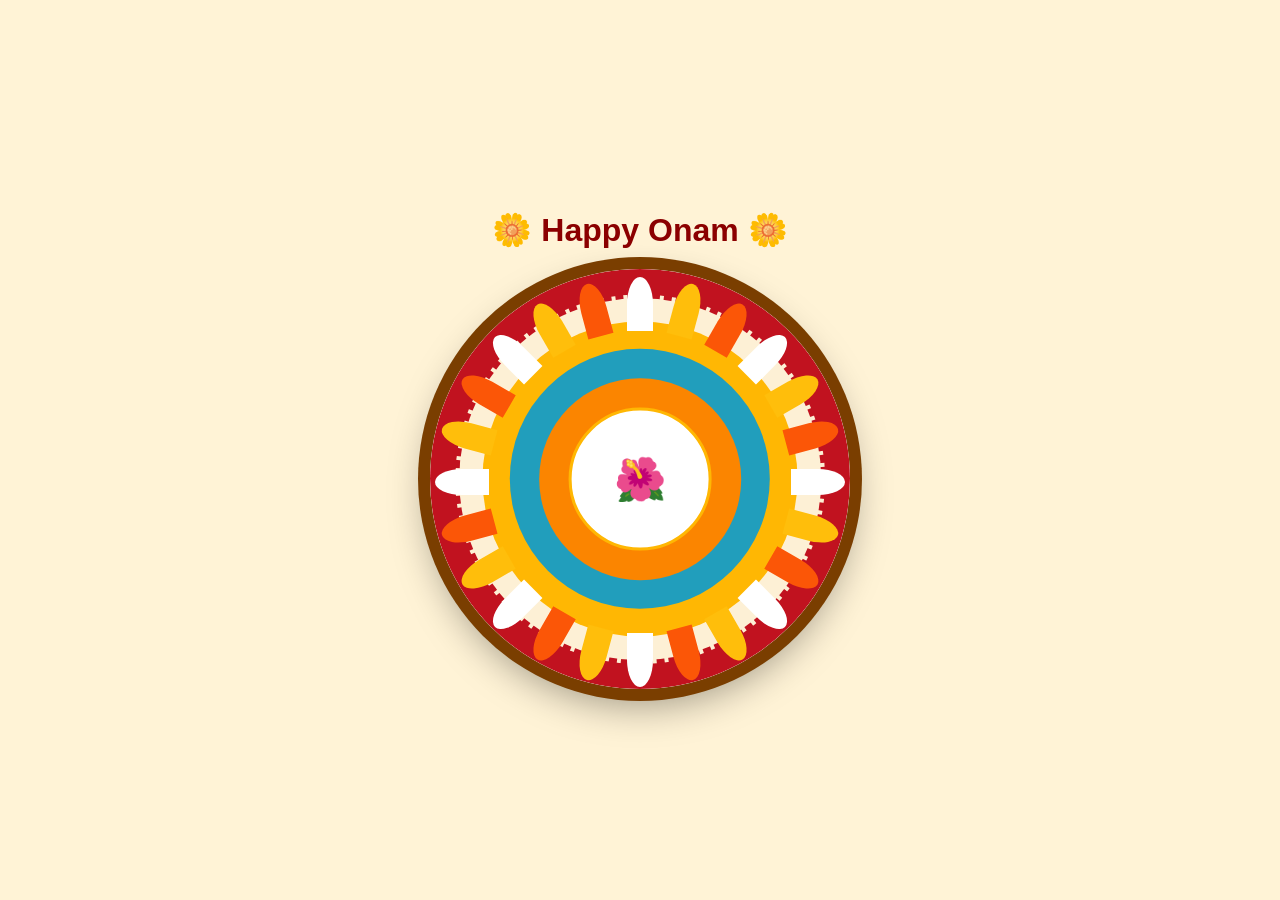
==== index.html @ 51d66acb "Rename pookalam.html to index.html" ====
<!DOCTYPE html>
<html lang="en">
<head>
<meta charset="UTF-8">
<meta name="viewport" content="width=device-width, initial-scale=1.0">
<title>Happy Onam</title>
<style>
    * { margin: 0; padding: 0; box-sizing: border-box; }
  body {
    background: #FFF3D6;
    height: 100vh;
    display: flex;
    flex-direction: column;
    justify-content: center;
    align-items: center;
    font-family: Arial, sans-serif;
  }
  h1 {
    color: #8B0000;
    margin-bottom: 20px;
    font-size: 32px;
  }
  .pookalam {
    width: 420px;
    height: 420px;
    border-radius: 50%;
    position: relative;
    background: #fff;
    box-shadow: 0 0 0 12px #7a3e00, 0 15px 40px rgba(0,0,0,0.4);
    overflow: hidden;
  }
  .layer {
    position: absolute;
    border-radius: 50%;
    top: 50%;
    left: 50%;
    transform: translate(-50%, -50%);
  }
  .l1 { width: 100%; height: 100%; background: #C1121F; }
  .l2 { width: 88%; height: 88%; background: #FDF0D5; border: 4px dashed #C1121F; }
  .l3 { width: 75%; height: 75%; background: #FFB703; }
  .l4 { width: 62%; height: 62%; background: #219EBC; }
  .l5 { width: 48%; height: 48%; background: #FB8500; }
  .l6 { width: 34%; height: 34%; background: #fff; display: flex; align-items: center; justify-content: center; font-size: 42px; border: 3px solid #FFB703; }
  
  .petals {
    position: absolute;
    width: 100%;
    height: 100%;
    top: 0; left: 0;
  }
  .petals i {
    position: absolute;
    width: 26px;
    height: 54px;
    background: white;
    left: 50%;
    top: 2%;
    border-radius: 100% 100% 0 0;
    transform-origin: 50% 205px;
  }
</style>
</head>
<body>

<h1>🌼 Happy Onam 🌼</h1>

<div class="pookalam">
  <div class="layer l1"></div>
  <div class="layer l2"></div>
  <div class="layer l3"></div>
  <div class="layer l4"></div>
  <div class="layer l5"></div>
  <div class="layer l6">🌺</div>
  <div class="petals" id="petals"></div>
</div>

<script>
  const box = document.getElementById('petals');
  const colors = ['#ffffff', '#ffbe0b', '#fb5607'];
  for (let i = 0; i < 24; i++) {
    let p = document.createElement('i');
    p.style.transform = `translateX(-50%) rotate(${i * 15}deg)`;
    p.style.background = colors[i % 3];
    box.appendChild(p);
  }
</script>

</body>
</html>
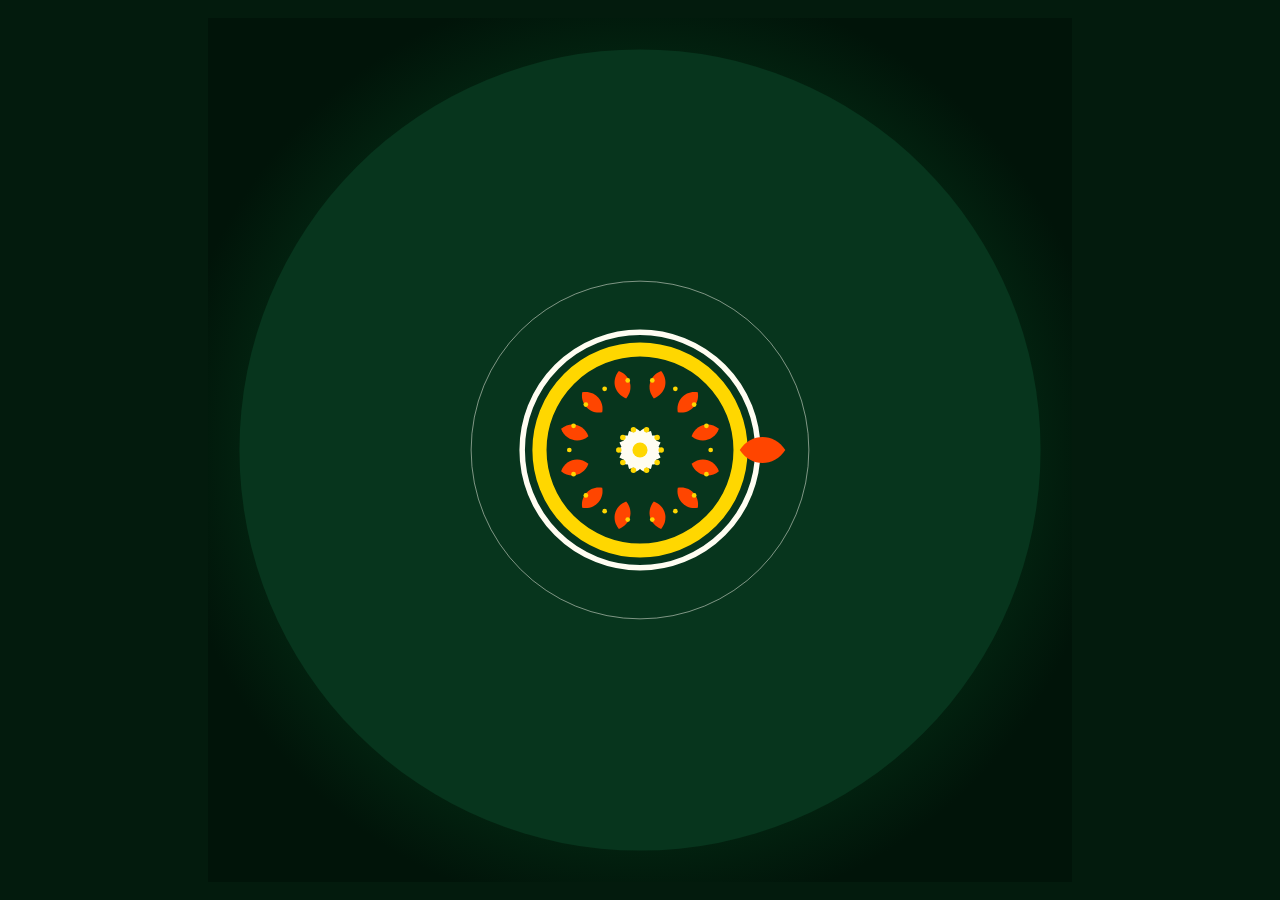
==== commit 6602c34f: "Rename pookalam.html to index.html for main deployment" ====
--- a/index.html
+++ b/index.html
@@ -1,90 +1,14 @@
 <!DOCTYPE html>
 <html lang="en">
 <head>
-<meta charset="UTF-8">
-<meta name="viewport" content="width=device-width, initial-scale=1.0">
-<title>Happy Onam</title>
-<style>
-    * { margin: 0; padding: 0; box-sizing: border-box; }
-  body {
-    background: #FFF3D6;
-    height: 100vh;
-    display: flex;
-    flex-direction: column;
-    justify-content: center;
-    align-items: center;
-    font-family: Arial, sans-serif;
-  }
-  h1 {
-    color: #8B0000;
-    margin-bottom: 20px;
-    font-size: 32px;
-  }
-  .pookalam {
-    width: 420px;
-    height: 420px;
-    border-radius: 50%;
-    position: relative;
-    background: #fff;
-    box-shadow: 0 0 0 12px #7a3e00, 0 15px 40px rgba(0,0,0,0.4);
-    overflow: hidden;
-  }
-  .layer {
-    position: absolute;
-    border-radius: 50%;
-    top: 50%;
-    left: 50%;
-    transform: translate(-50%, -50%);
-  }
-  .l1 { width: 100%; height: 100%; background: #C1121F; }
-  .l2 { width: 88%; height: 88%; background: #FDF0D5; border: 4px dashed #C1121F; }
-  .l3 { width: 75%; height: 75%; background: #FFB703; }
-  .l4 { width: 62%; height: 62%; background: #219EBC; }
-  .l5 { width: 48%; height: 48%; background: #FB8500; }
-  .l6 { width: 34%; height: 34%; background: #fff; display: flex; align-items: center; justify-content: center; font-size: 42px; border: 3px solid #FFB703; }
-  
-  .petals {
-    position: absolute;
-    width: 100%;
-    height: 100%;
-    top: 0; left: 0;
-  }
-  .petals i {
-    position: absolute;
-    width: 26px;
-    height: 54px;
-    background: white;
-    left: 50%;
-    top: 2%;
-    border-radius: 100% 100% 0 0;
-    transform-origin: 50% 205px;
-  }
-</style>
+    <meta charset="UTF-8">
+    <meta name="viewport" content="width=device-width, initial-scale=1.0">
+    <title>code-a-pookalam</title>
+    <link rel="stylesheet" href="style.css">
 </head>
 <body>
 
-<h1>🌼 Happy Onam 🌼</h1>
-
-<div class="pookalam">
-  <div class="layer l1"></div>
-  <div class="layer l2"></div>
-  <div class="layer l3"></div>
-  <div class="layer l4"></div>
-  <div class="layer l5"></div>
-  <div class="layer l6">🌺</div>
-  <div class="petals" id="petals"></div>
-</div>
-
-<script>
-  const box = document.getElementById('petals');
-  const colors = ['#ffffff', '#ffbe0b', '#fb5607'];
-  for (let i = 0; i < 24; i++) {
-    let p = document.createElement('i');
-    p.style.transform = `translateX(-50%) rotate(${i * 15}deg)`;
-    p.style.background = colors[i % 3];
-    box.appendChild(p);
-  }
-</script>
-
+    <canvas id="pookalam"></canvas>
+    <script src="script.js"></script>
 </body>
-</html>
+</html>
--- a/style.css
+++ b/style.css
@@ -0,0 +1,25 @@
+* {
+    box-sizing: border-box;
+}
+
+html,
+body {
+    margin: 0;
+    width: 100%;
+    height: 100%;
+}
+
+body {
+    background: #031b0d;
+    display: flex;
+    justify-content: center;
+    align-items: center;
+    overflow: hidden;
+}
+
+canvas {
+    display: block;
+    width: min(96vw, 96vh);
+    height: min(96vw, 96vh);
+    aspect-ratio: 1 / 1;
+}
